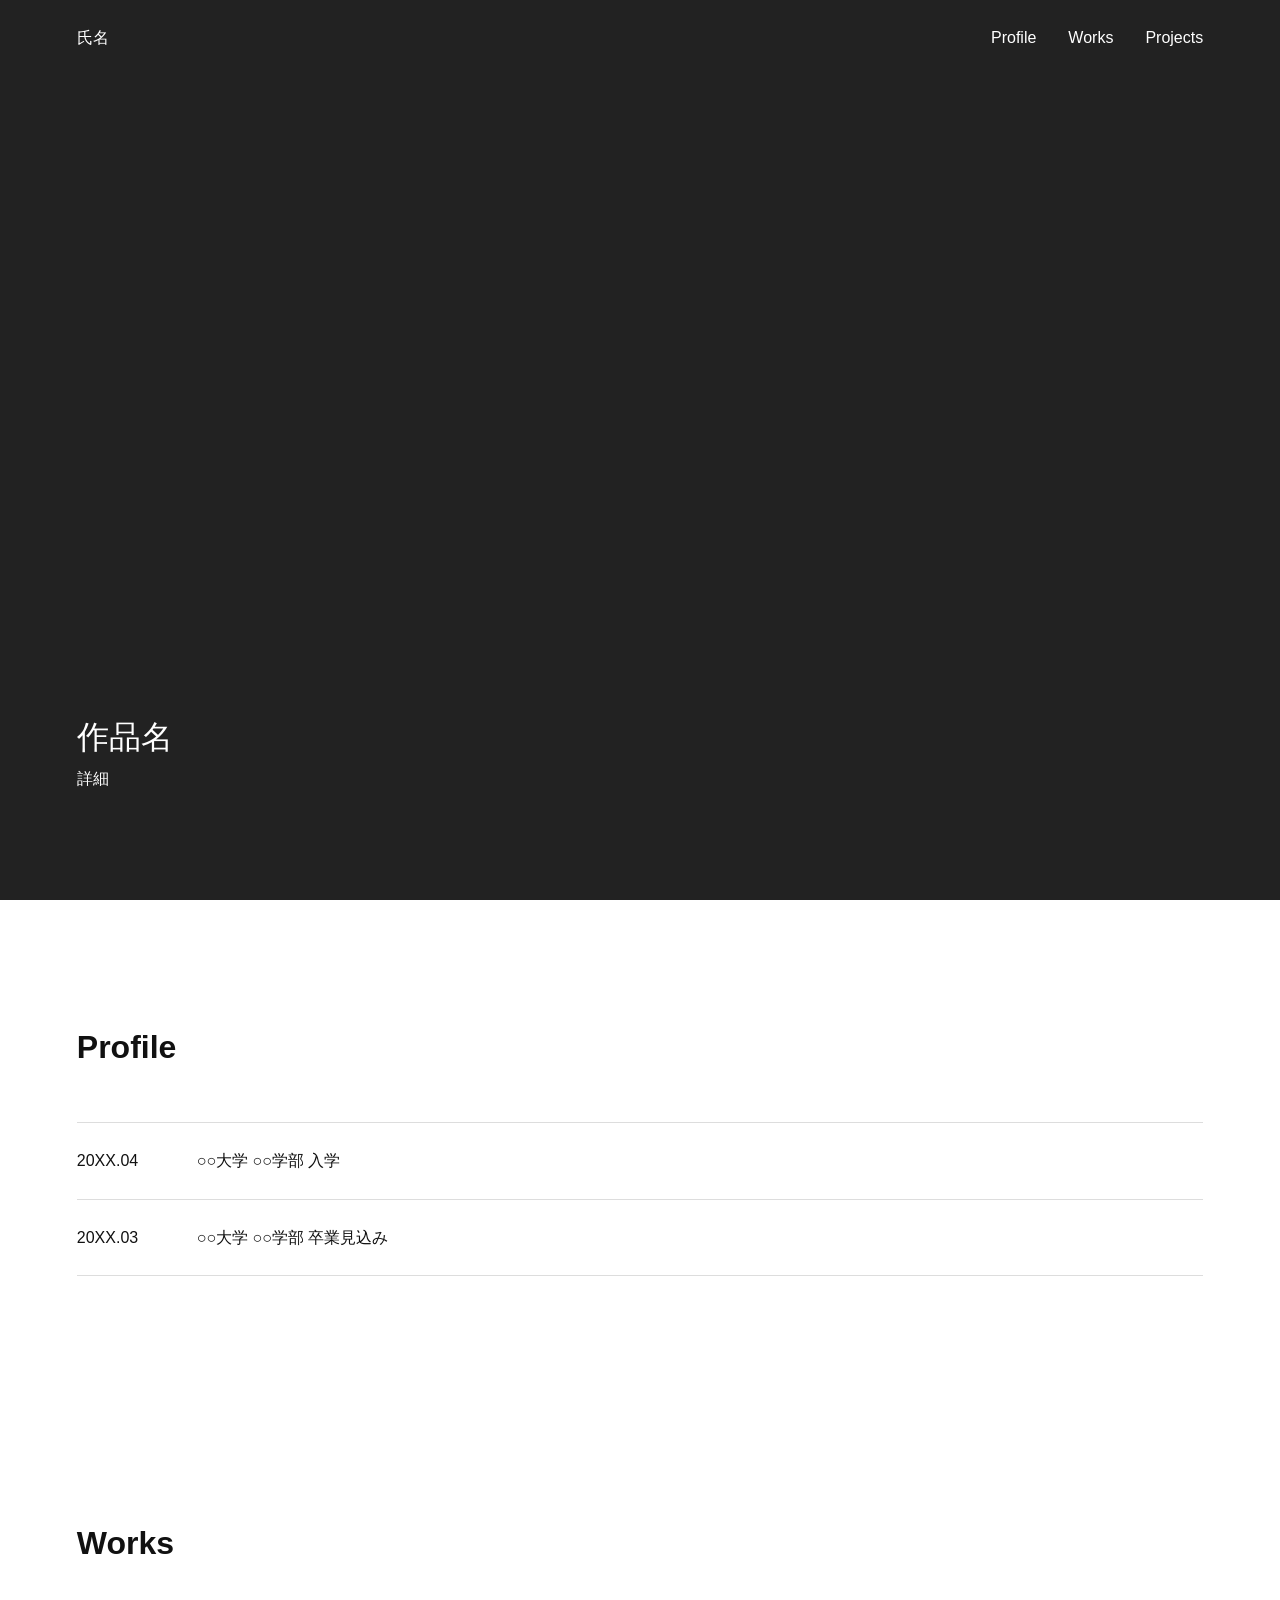
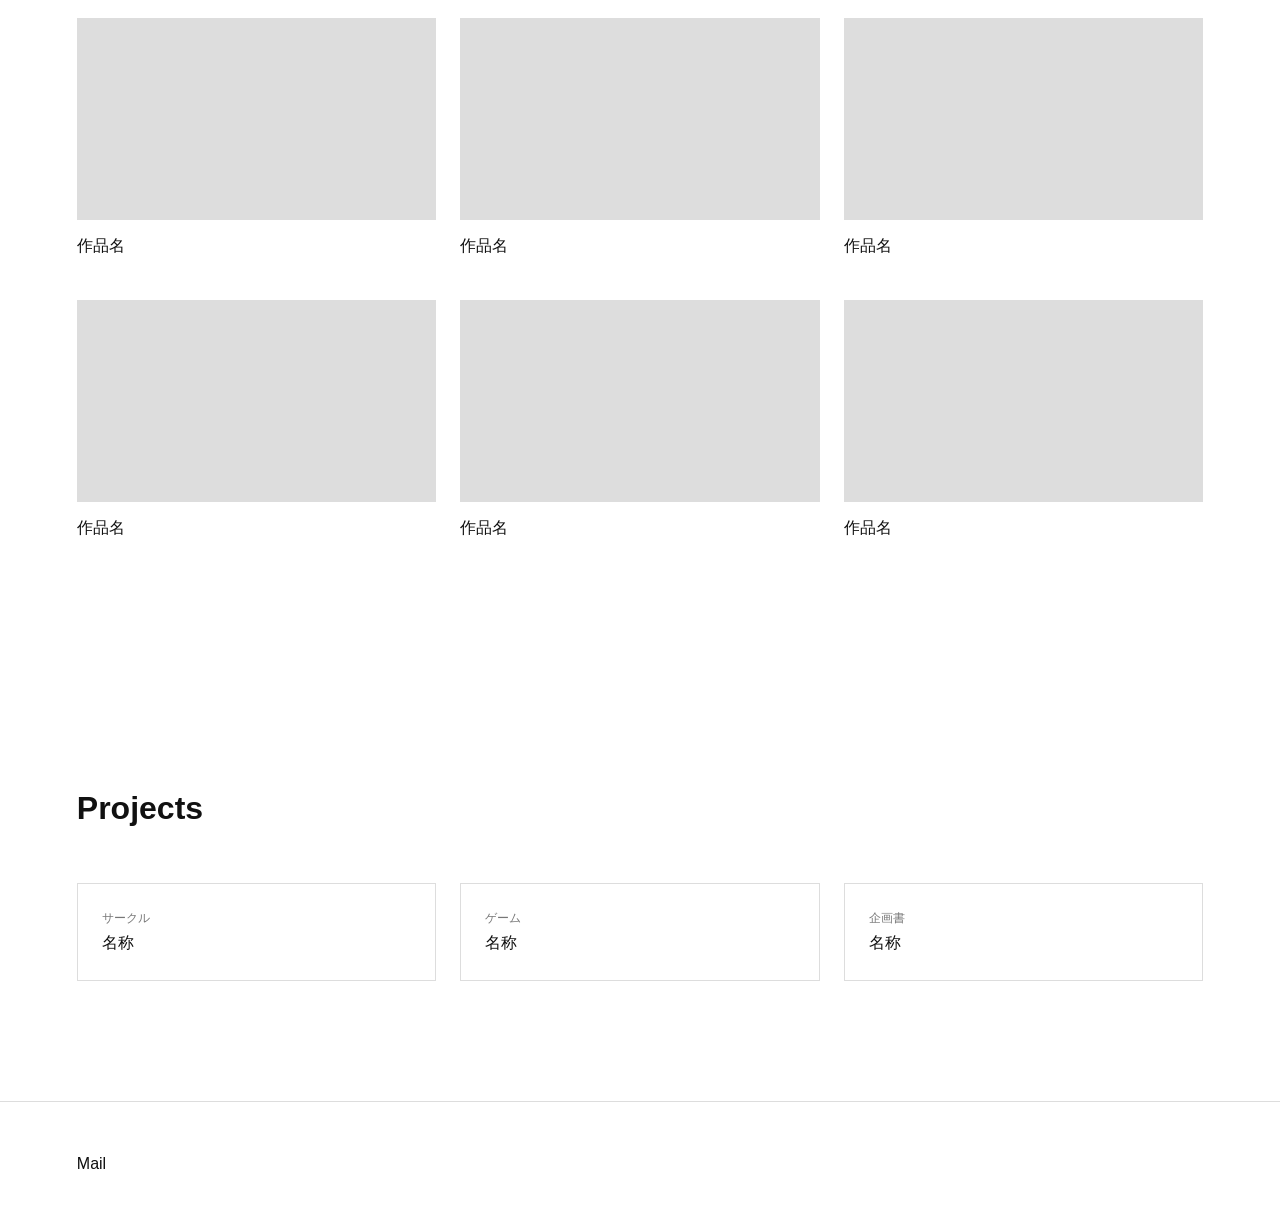
==== index.html @ f995e998 "ポートフォリオのたたき台を追加 Co-Authored-By: Claude Opus 5.5 <noreply@anthropic.com> Claude-Session: https://clau" ====
<!doctype html>
<html lang="ja">
<head>
<meta charset="utf-8">
<meta name="viewport" content="width=device-width, initial-scale=1">
<title>氏名 | Portfolio</title>
<link rel="stylesheet" href="style.css">
</head>
<body>

<header class="site-header">
  <a class="site-name" href="./">氏名</a>
  <nav>
    <a href="#profile">Profile</a>
    <a href="#works">Works</a>
    <a href="#projects">Projects</a>
  </nav>
</header>

<section class="hero">
  <!-- 背景映像: assets/hero.mp4 を置いて src を指定 -->
  <video class="hero-video" autoplay muted loop playsinline></video>
  <div class="hero-caption">
    <p class="hero-title">作品名</p>
    <a href="works/work-01.html">詳細</a>
  </div>
</section>

<main>

  <section id="profile" class="section">
    <h2>Profile</h2>
    <dl class="history">
      <dt>20XX.04</dt><dd>○○大学 ○○学部 入学</dd>
      <dt>20XX.03</dt><dd>○○大学 ○○学部 卒業見込み</dd>
    </dl>
  </section>

  <section id="works" class="section">
    <h2>Works</h2>
    <ul class="works">
      <li><a href="works/work-01.html"><div class="thumb"></div><p>作品名</p></a></li>
      <li><a href="works/work-01.html"><div class="thumb"></div><p>作品名</p></a></li>
      <li><a href="works/work-01.html"><div class="thumb"></div><p>作品名</p></a></li>
      <li><a href="works/work-01.html"><div class="thumb"></div><p>作品名</p></a></li>
      <li><a href="works/work-01.html"><div class="thumb"></div><p>作品名</p></a></li>
      <li><a href="works/work-01.html"><div class="thumb"></div><p>作品名</p></a></li>
    </ul>
  </section>

  <section id="projects" class="section">
    <h2>Projects</h2>
    <ul class="projects">
      <li><a href="#"><p class="project-type">サークル</p><p>名称</p></a></li>
      <li><a href="#"><p class="project-type">ゲーム</p><p>名称</p></a></li>
      <li><a href="#"><p class="project-type">企画書</p><p>名称</p></a></li>
    </ul>
  </section>

</main>

<footer class="site-footer">
  <a href="mailto:">Mail</a>
</footer>

</body>
</html>
---- style.css ----
* {
  box-sizing: border-box;
  margin: 0;
  padding: 0;
}

body {
  font-family: "Helvetica Neue", Arial, "Hiragino Sans", "Noto Sans JP", sans-serif;
  color: #111;
  background: #fff;
  line-height: 1.7;
}

a {
  color: inherit;
  text-decoration: none;
}

ul {
  list-style: none;
}

/* header */
.site-header {
  position: absolute;
  top: 0;
  left: 0;
  right: 0;
  z-index: 10;
  display: flex;
  justify-content: space-between;
  align-items: center;
  padding: 24px 6vw;
  color: #fff;
}

.site-header--static {
  position: static;
  color: #111;
}

.site-header nav {
  display: flex;
  gap: 32px;
}

/* hero */
.hero {
  position: relative;
  height: 100vh;
  background: #222;
  color: #fff;
  overflow: hidden;
}

.hero-video {
  position: absolute;
  inset: 0;
  width: 100%;
  height: 100%;
  object-fit: cover;
}

.hero-caption {
  position: absolute;
  left: 6vw;
  bottom: 12vh;
}

.hero-title {
  font-size: 32px;
}

/* sections */
.section {
  padding: 120px 6vw;
}

.section h2 {
  font-size: 32px;
  margin-bottom: 48px;
}

.history {
  display: grid;
  grid-template-columns: 120px 1fr;
  border-top: 1px solid #ddd;
}

.history dt,
.history dd {
  padding: 24px 0;
  border-bottom: 1px solid #ddd;
}

/* works */
.works {
  display: grid;
  grid-template-columns: repeat(3, 1fr);
  gap: 40px 24px;
}

.thumb {
  aspect-ratio: 16 / 9;
  background: #ddd;
}

.works p {
  margin-top: 12px;
}

/* projects */
.projects {
  display: grid;
  grid-template-columns: repeat(3, 1fr);
  gap: 24px;
}

.projects a {
  display: block;
  padding: 24px;
  border: 1px solid #ddd;
}

.project-type {
  font-size: 12px;
  color: #777;
}

/* footer */
.site-footer {
  padding: 48px 6vw;
  border-top: 1px solid #ddd;
}

/* work detail */
.work {
  max-width: 960px;
  margin: 0 auto;
  padding: 40px 6vw 120px;
}

.work h1 {
  font-size: 32px;
  margin: 40px 0 32px;
}

.work-meta {
  display: grid;
  grid-template-columns: 120px 1fr;
  gap: 12px 0;
  margin-bottom: 40px;
}

.work-meta a {
  text-decoration: underline;
}

@media (max-width: 768px) {
  .site-header nav {
    gap: 16px;
  }
  .works,
  .projects {
    grid-template-columns: 1fr;
  }
  .history {
    grid-template-columns: 90px 1fr;
  }
}
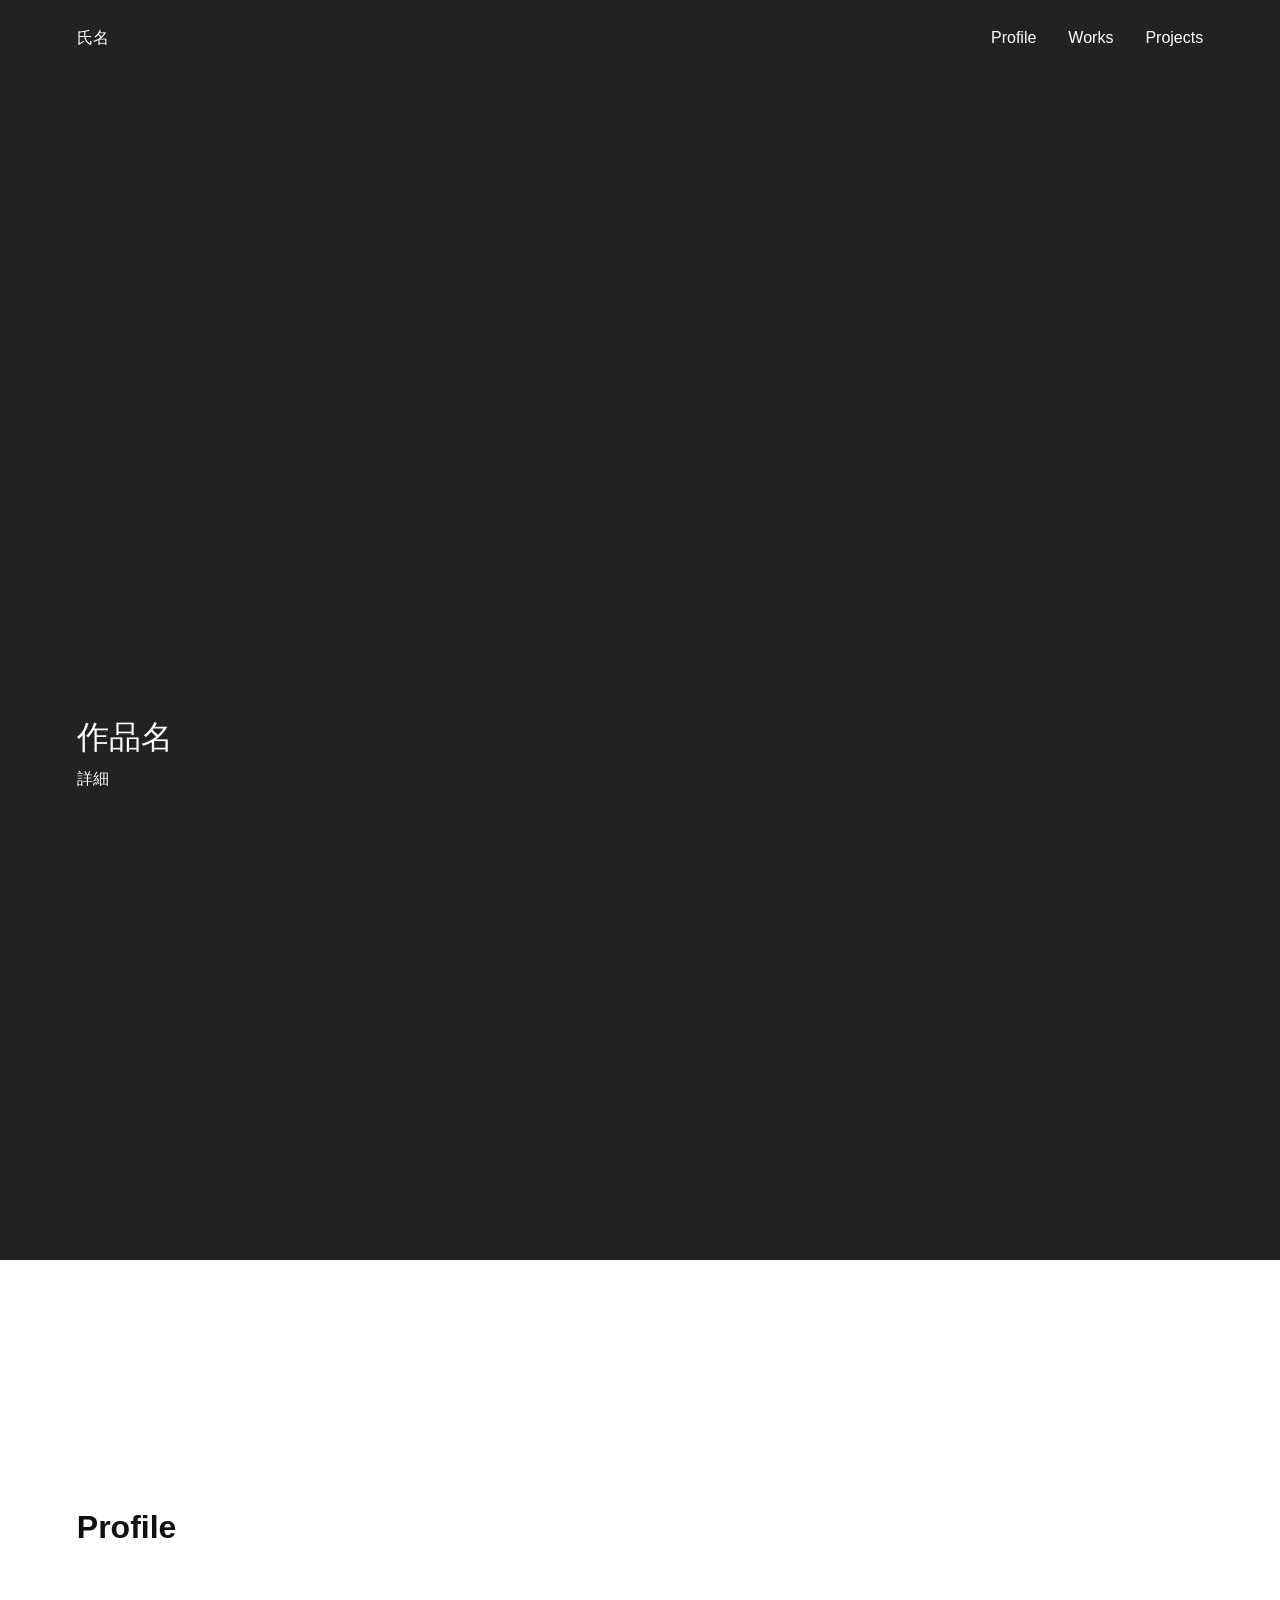
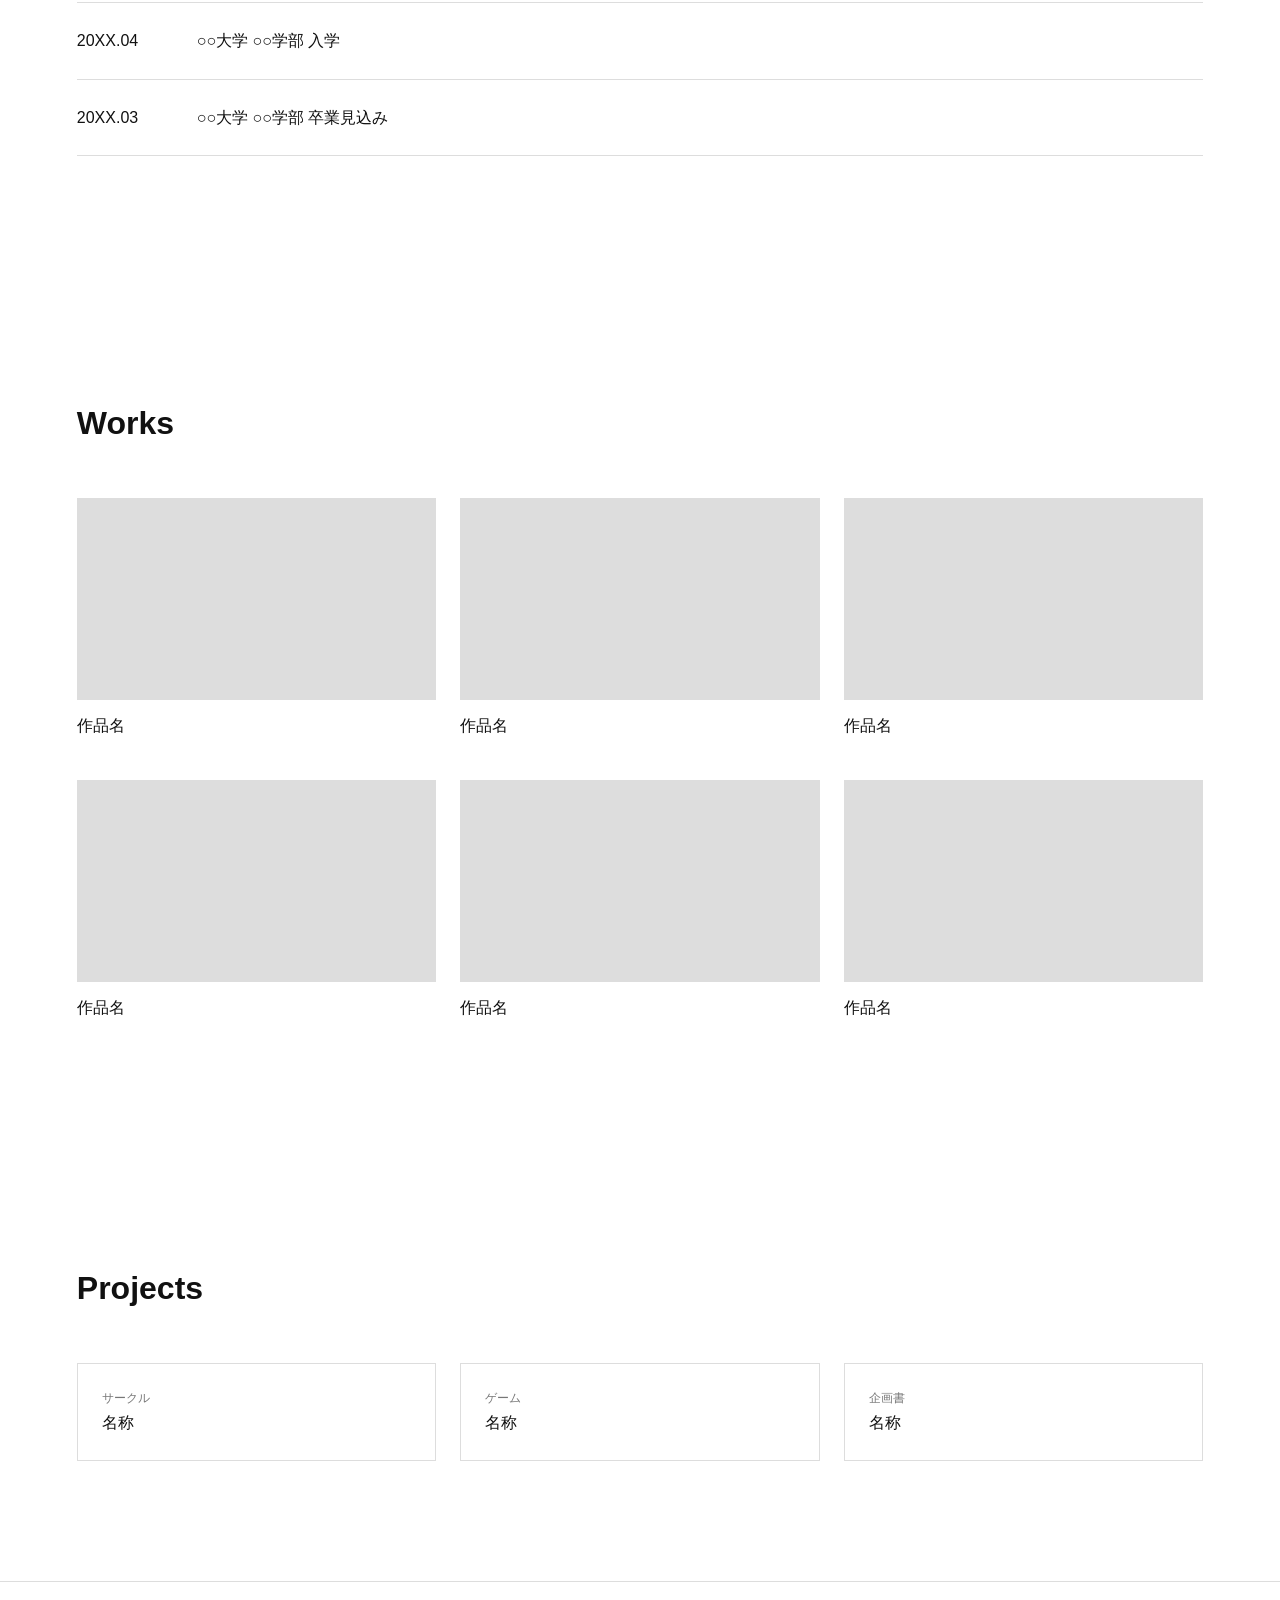
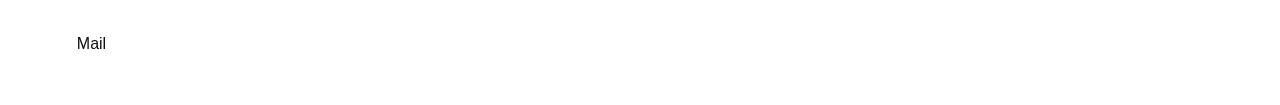
==== commit 48c67d1f: "トップ映像エリアを拡大し、スクロール時も残るように調整 Co-Authored-By: Claude Opus 5.5 <noreply@anthropic.com> Claude-Session: " ====
--- a/index.html
+++ b/index.html
@@ -19,10 +19,12 @@
 
 <section class="hero">
   <!-- 背景映像: assets/hero.mp4 を置いて src を指定 -->
-  <video class="hero-video" autoplay muted loop playsinline></video>
-  <div class="hero-caption">
-    <p class="hero-title">作品名</p>
-    <a href="works/work-01.html">詳細</a>
+  <div class="hero-sticky">
+    <video class="hero-video" autoplay muted loop playsinline></video>
+    <div class="hero-caption">
+      <p class="hero-title">作品名</p>
+      <a href="works/work-01.html">詳細</a>
+    </div>
   </div>
 </section>
 
--- a/style.css
+++ b/style.css
@@ -47,10 +47,20 @@
 /* hero */
 .hero {
   position: relative;
-  height: 100vh;
+  height: 140vh;
   background: #222;
   color: #fff;
+}
+
+.hero-sticky {
+  position: sticky;
+  top: 0;
+  height: 100vh;
   overflow: hidden;
+}
+
+#profile {
+  padding-top: 240px;
 }
 
 .hero-video {
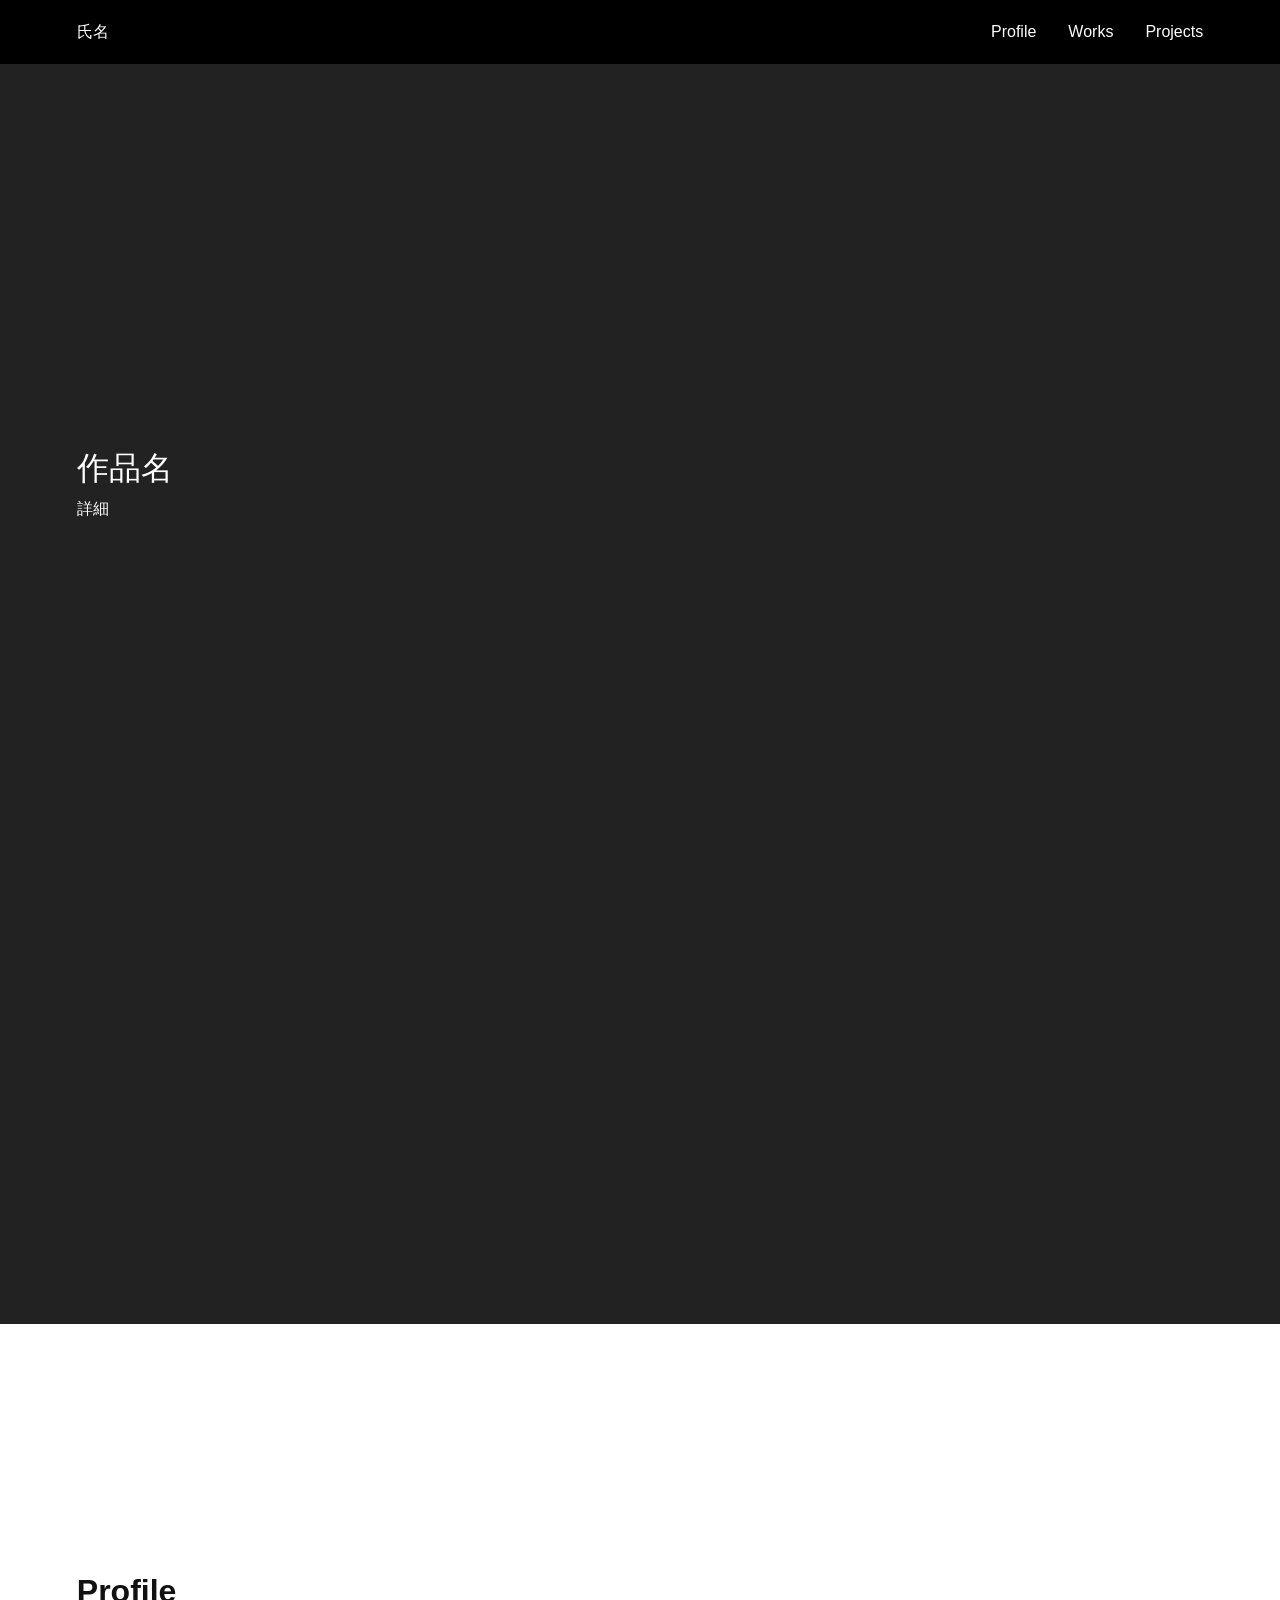
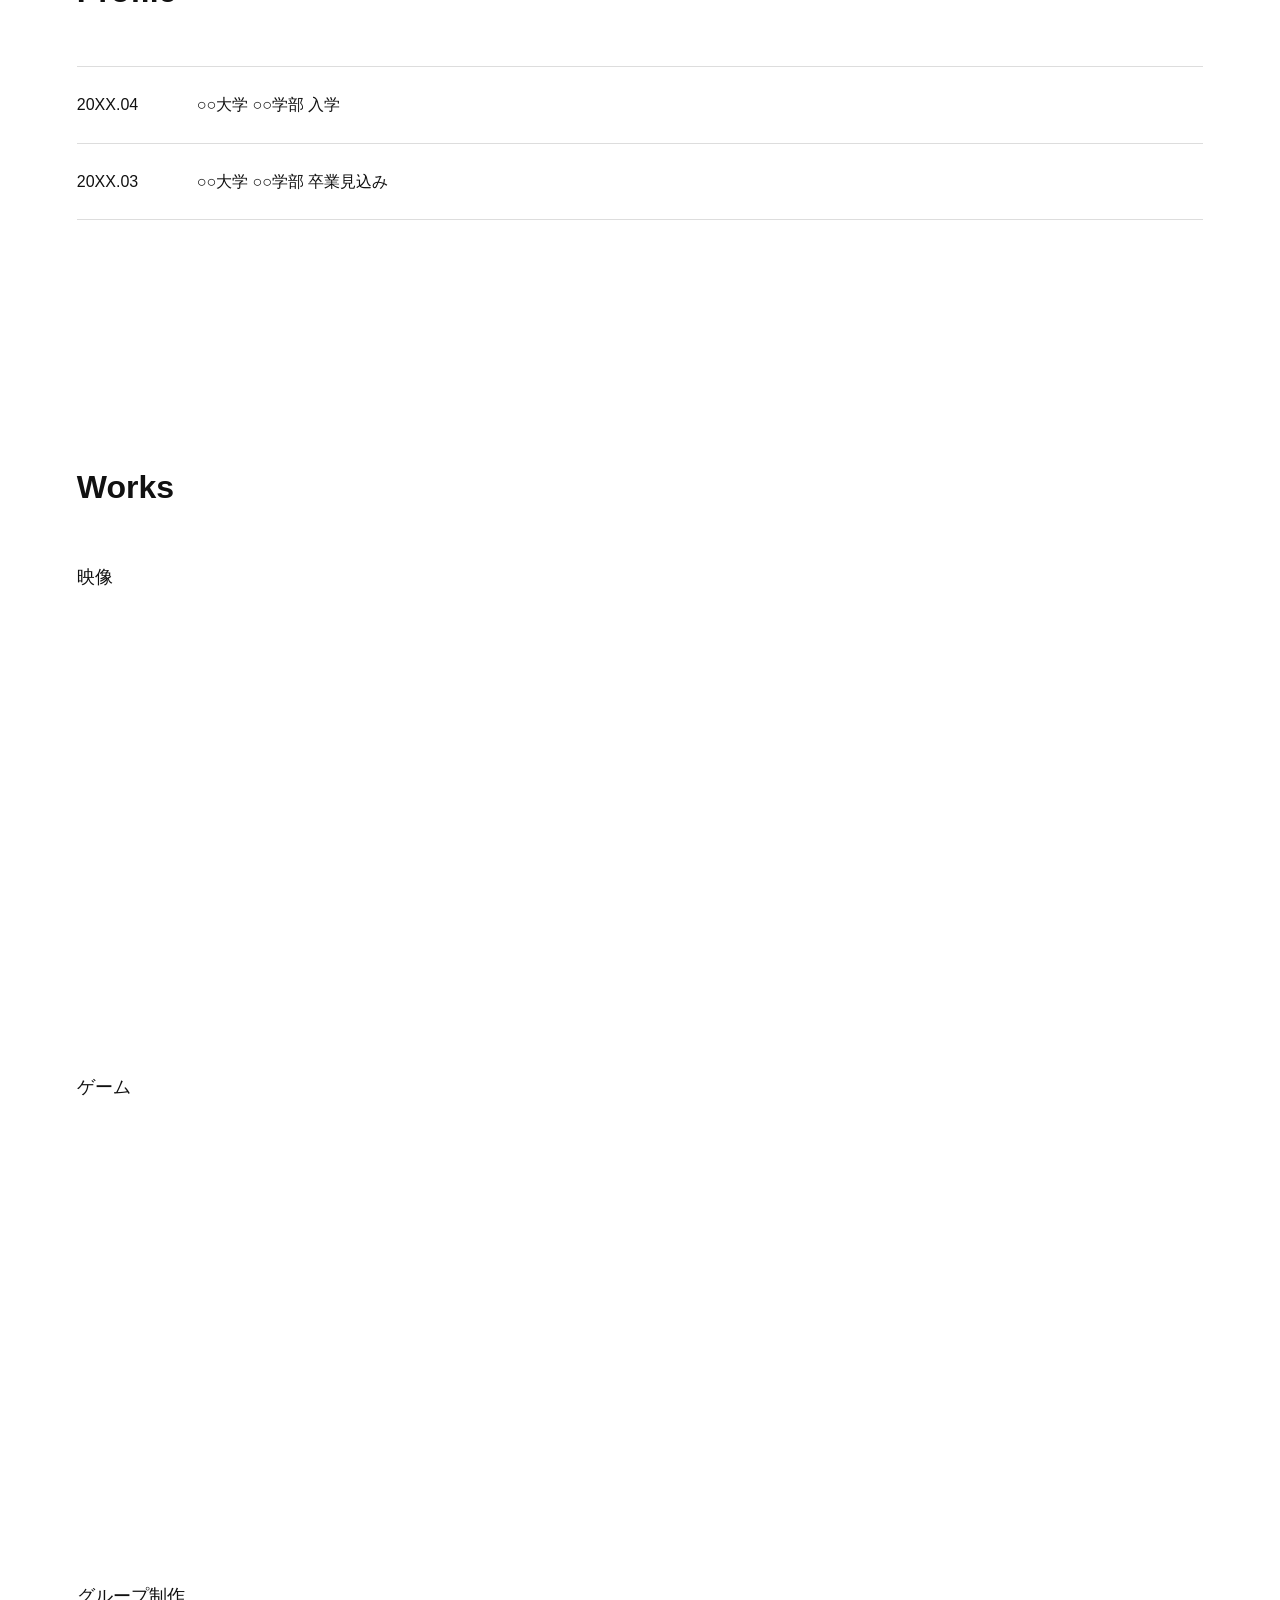
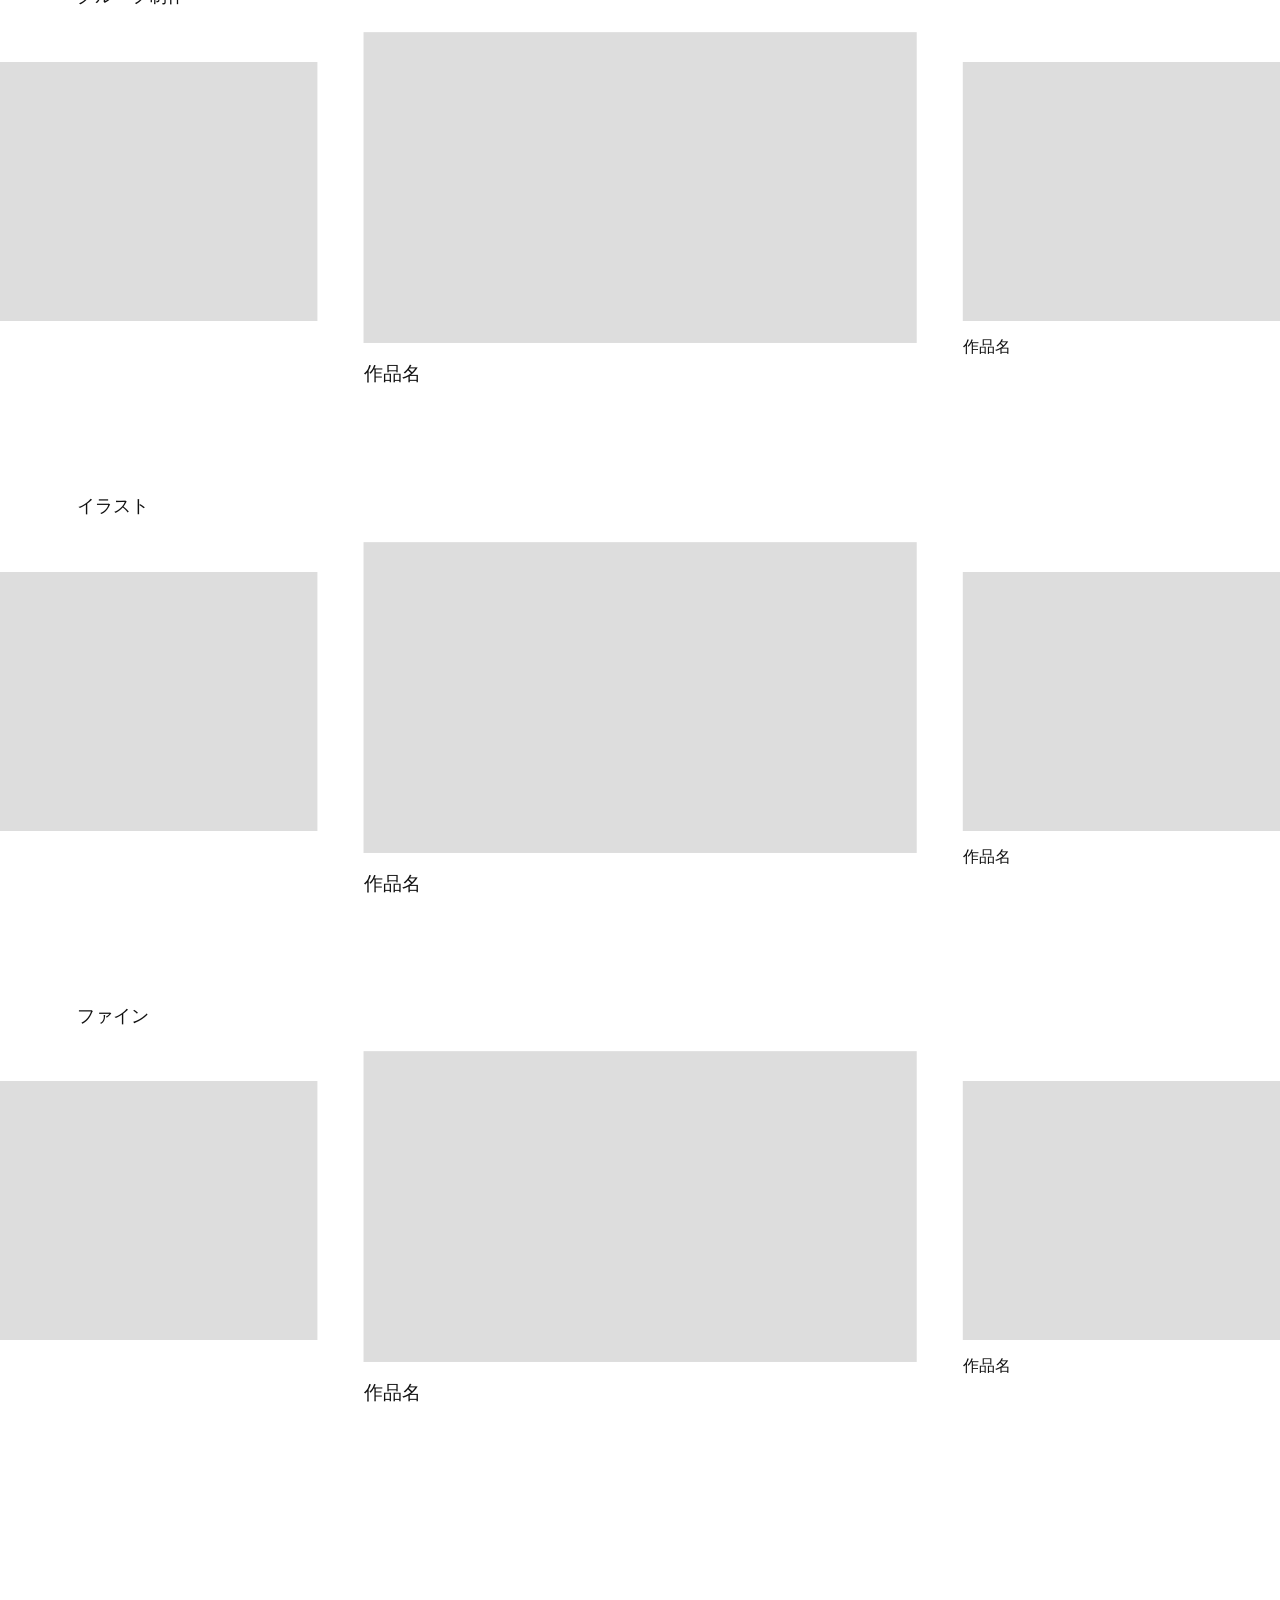
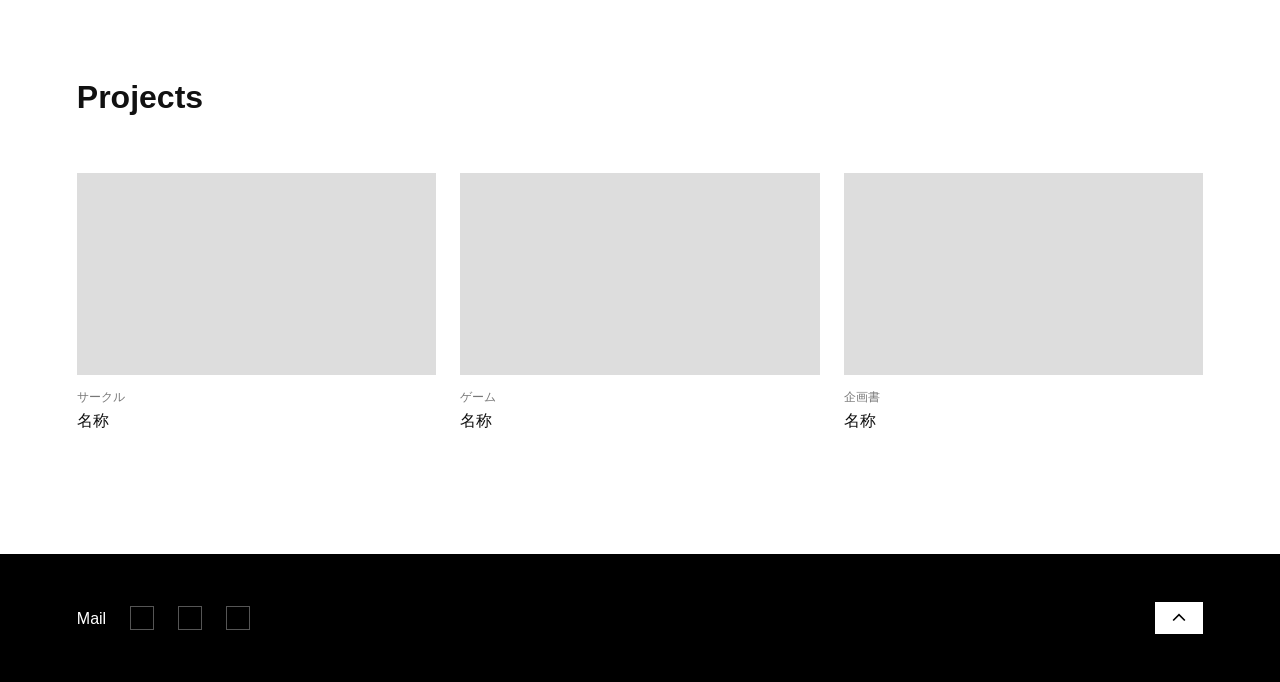
==== commit e13c95be: "フェードイン、ヘッダー/フッター、Works回転UIなどを追加 Co-Authored-By: Claude Opus 5.5 <noreply@anthropic.com> Claude-Sessi" ====
--- a/index.html
+++ b/index.html
@@ -4,9 +4,11 @@
 <meta charset="utf-8">
 <meta name="viewport" content="width=device-width, initial-scale=1">
 <title>氏名 | Portfolio</title>
-<link rel="stylesheet" href="style.css">
+<link rel="stylesheet" href="style.css?v=3">
 </head>
-<body>
+<body id="top">
+
+<div class="curtain"></div>
 
 <header class="site-header">
   <a class="site-name" href="./">氏名</a>
@@ -18,8 +20,8 @@
 </header>
 
 <section class="hero">
-  <!-- 背景映像: assets/hero.mp4 を置いて src を指定 -->
   <div class="hero-sticky">
+    <!-- 背景映像: assets/hero.mp4 を置いて src を指定 -->
     <video class="hero-video" autoplay muted loop playsinline></video>
     <div class="hero-caption">
       <p class="hero-title">作品名</p>
@@ -38,32 +40,93 @@
     </dl>
   </section>
 
-  <section id="works" class="section">
+  <section id="works" class="section section--works">
     <h2>Works</h2>
-    <ul class="works">
-      <li><a href="works/work-01.html"><div class="thumb"></div><p>作品名</p></a></li>
-      <li><a href="works/work-01.html"><div class="thumb"></div><p>作品名</p></a></li>
-      <li><a href="works/work-01.html"><div class="thumb"></div><p>作品名</p></a></li>
-      <li><a href="works/work-01.html"><div class="thumb"></div><p>作品名</p></a></li>
-      <li><a href="works/work-01.html"><div class="thumb"></div><p>作品名</p></a></li>
-      <li><a href="works/work-01.html"><div class="thumb"></div><p>作品名</p></a></li>
-    </ul>
+    <div class="category">
+      <h3>映像</h3>
+      <div class="carousel">
+        <ul class="carousel-track">
+        <li><a href="works/work-01.html"><div class="thumb"></div><p>作品名</p></a></li>
+        <li><a href="works/work-01.html"><div class="thumb"></div><p>作品名</p></a></li>
+        <li><a href="works/work-01.html"><div class="thumb"></div><p>作品名</p></a></li>
+        <li><a href="works/work-01.html"><div class="thumb"></div><p>作品名</p></a></li>
+        <li><a href="works/work-01.html"><div class="thumb"></div><p>作品名</p></a></li>
+        </ul>
+      </div>
+    </div>
+    <div class="category">
+      <h3>ゲーム</h3>
+      <div class="carousel">
+        <ul class="carousel-track">
+        <li><a href="works/work-01.html"><div class="thumb"></div><p>作品名</p></a></li>
+        <li><a href="works/work-01.html"><div class="thumb"></div><p>作品名</p></a></li>
+        <li><a href="works/work-01.html"><div class="thumb"></div><p>作品名</p></a></li>
+        <li><a href="works/work-01.html"><div class="thumb"></div><p>作品名</p></a></li>
+        <li><a href="works/work-01.html"><div class="thumb"></div><p>作品名</p></a></li>
+        </ul>
+      </div>
+    </div>
+    <div class="category">
+      <h3>グループ制作</h3>
+      <div class="carousel">
+        <ul class="carousel-track">
+        <li><a href="works/work-01.html"><div class="thumb"></div><p>作品名</p></a></li>
+        <li><a href="works/work-01.html"><div class="thumb"></div><p>作品名</p></a></li>
+        <li><a href="works/work-01.html"><div class="thumb"></div><p>作品名</p></a></li>
+        <li><a href="works/work-01.html"><div class="thumb"></div><p>作品名</p></a></li>
+        <li><a href="works/work-01.html"><div class="thumb"></div><p>作品名</p></a></li>
+        </ul>
+      </div>
+    </div>
+    <div class="category">
+      <h3>イラスト</h3>
+      <div class="carousel">
+        <ul class="carousel-track">
+        <li><a href="works/work-01.html"><div class="thumb"></div><p>作品名</p></a></li>
+        <li><a href="works/work-01.html"><div class="thumb"></div><p>作品名</p></a></li>
+        <li><a href="works/work-01.html"><div class="thumb"></div><p>作品名</p></a></li>
+        <li><a href="works/work-01.html"><div class="thumb"></div><p>作品名</p></a></li>
+        <li><a href="works/work-01.html"><div class="thumb"></div><p>作品名</p></a></li>
+        </ul>
+      </div>
+    </div>
+    <div class="category">
+      <h3>ファイン</h3>
+      <div class="carousel">
+        <ul class="carousel-track">
+        <li><a href="works/work-01.html"><div class="thumb"></div><p>作品名</p></a></li>
+        <li><a href="works/work-01.html"><div class="thumb"></div><p>作品名</p></a></li>
+        <li><a href="works/work-01.html"><div class="thumb"></div><p>作品名</p></a></li>
+        <li><a href="works/work-01.html"><div class="thumb"></div><p>作品名</p></a></li>
+        <li><a href="works/work-01.html"><div class="thumb"></div><p>作品名</p></a></li>
+        </ul>
+      </div>
+    </div>
   </section>
 
   <section id="projects" class="section">
     <h2>Projects</h2>
     <ul class="projects">
-      <li><a href="#"><p class="project-type">サークル</p><p>名称</p></a></li>
-      <li><a href="#"><p class="project-type">ゲーム</p><p>名称</p></a></li>
-      <li><a href="#"><p class="project-type">企画書</p><p>名称</p></a></li>
+      <li><a href="#"><div class="thumb"></div><p class="project-type">サークル</p><p>名称</p></a></li>
+      <li><a href="#"><div class="thumb"></div><p class="project-type">ゲーム</p><p>名称</p></a></li>
+      <li><a href="#"><div class="thumb"></div><p class="project-type">企画書</p><p>名称</p></a></li>
     </ul>
   </section>
 
 </main>
 
 <footer class="site-footer">
-  <a href="mailto:">Mail</a>
+  <div class="footer-links">
+    <a href="mailto:">Mail</a>
+    <a class="icon" href="#" aria-label="X"></a>
+    <a class="icon" href="#" aria-label="Instagram"></a>
+    <a class="icon" href="#" aria-label="GitHub"></a>
+  </div>
+  <a class="to-top" href="#top" aria-label="Top">
+    <svg viewBox="0 0 24 24" width="20" height="20"><path d="M5 15l7-7 7 7" fill="none" stroke="currentColor" stroke-width="2"/></svg>
+  </a>
 </footer>
 
+<script src="script.js?v=1"></script>
 </body>
 </html>
--- a/style.css
+++ b/style.css
@@ -2,6 +2,11 @@
   box-sizing: border-box;
   margin: 0;
   padding: 0;
+}
+
+html {
+  scroll-behavior: smooth;
+  scroll-padding-top: 64px;
 }
 
 body {
@@ -20,23 +25,32 @@
   list-style: none;
 }
 
+/* 読み込み時のフェードイン（後で読み込み中UIを入れる場所） */
+.curtain {
+  position: fixed;
+  inset: 0;
+  z-index: 1000;
+  background: #000;
+  transition: opacity 1.2s ease;
+}
+
+body.loaded .curtain {
+  opacity: 0;
+  pointer-events: none;
+}
+
 /* header */
 .site-header {
-  position: absolute;
+  position: sticky;
   top: 0;
-  left: 0;
-  right: 0;
-  z-index: 10;
+  z-index: 100;
+  height: 64px;
   display: flex;
   justify-content: space-between;
   align-items: center;
-  padding: 24px 6vw;
+  padding: 0 6vw;
+  background: #000;
   color: #fff;
-}
-
-.site-header--static {
-  position: static;
-  color: #111;
 }
 
 .site-header nav {
@@ -54,13 +68,9 @@
 
 .hero-sticky {
   position: sticky;
-  top: 0;
-  height: 100vh;
+  top: 64px;
+  height: calc(100vh - 64px);
   overflow: hidden;
-}
-
-#profile {
-  padding-top: 240px;
 }
 
 .hero-video {
@@ -74,7 +84,8 @@
 .hero-caption {
   position: absolute;
   left: 6vw;
-  bottom: 12vh;
+  top: 50%;
+  transform: translateY(-50%);
 }
 
 .hero-title {
@@ -84,6 +95,10 @@
 /* sections */
 .section {
   padding: 120px 6vw;
+}
+
+#profile {
+  padding-top: 240px;
 }
 
 .section h2 {
@@ -103,19 +118,47 @@
   border-bottom: 1px solid #ddd;
 }
 
-/* works */
-.works {
-  display: grid;
-  grid-template-columns: repeat(3, 1fr);
-  gap: 40px 24px;
-}
-
 .thumb {
   aspect-ratio: 16 / 9;
   background: #ddd;
 }
 
-.works p {
+/* works */
+.section--works {
+  overflow: hidden;
+}
+
+.category + .category {
+  margin-top: 80px;
+}
+
+.category h3 {
+  font-size: 18px;
+  font-weight: normal;
+  margin-bottom: 24px;
+}
+
+.carousel {
+  --w: 36vw;     /* 1枚の幅 */
+  --scale: 1.2;  /* 中央の拡大率 */
+  --gap: 1.2;    /* 隣との間隔（幅に対する倍率） */
+  position: relative;
+  margin: 0 -6vw;
+  height: calc(var(--w) * 0.5625 * var(--scale) + 64px);
+  touch-action: pan-y;
+  user-select: none;
+  -webkit-user-select: none;
+  cursor: grab;
+}
+
+.carousel-track li {
+  position: absolute;
+  left: 50%;
+  top: calc(var(--w) * 0.5625 * (var(--scale) - 1) / 2);
+  width: var(--w);
+}
+
+.carousel-track p {
   margin-top: 12px;
 }
 
@@ -126,10 +169,8 @@
   gap: 24px;
 }
 
-.projects a {
-  display: block;
-  padding: 24px;
-  border: 1px solid #ddd;
+.projects .thumb {
+  margin-bottom: 12px;
 }
 
 .project-type {
@@ -139,8 +180,35 @@
 
 /* footer */
 .site-footer {
+  display: flex;
+  justify-content: space-between;
+  align-items: center;
   padding: 48px 6vw;
-  border-top: 1px solid #ddd;
+  background: #000;
+  color: #fff;
+}
+
+.footer-links {
+  display: flex;
+  align-items: center;
+  gap: 24px;
+}
+
+.footer-links .icon {
+  display: block;
+  width: 24px;
+  height: 24px;
+  border: 1px solid #555;
+}
+
+.to-top {
+  display: flex;
+  justify-content: center;
+  align-items: center;
+  width: 48px;
+  height: 32px;
+  background: #fff;
+  color: #000;
 }
 
 /* work detail */
@@ -169,12 +237,40 @@
 @media (max-width: 768px) {
   .site-header nav {
     gap: 16px;
-  }
-  .works,
+    font-size: 14px;
+  }
+  .hero-title {
+    font-size: 20px;
+  }
+  .section {
+    padding: 80px 6vw;
+  }
+  #profile {
+    padding-top: 160px;
+  }
+  .section h2 {
+    font-size: 20px;
+    margin-bottom: 32px;
+  }
+  .category + .category {
+    margin-top: 56px;
+  }
+  .category h3 {
+    font-size: 15px;
+    margin-bottom: 16px;
+  }
+  .carousel {
+    --w: 62vw;
+    --scale: 1.1;
+    --gap: 1.18;
+  }
   .projects {
     grid-template-columns: 1fr;
   }
   .history {
     grid-template-columns: 90px 1fr;
   }
-}
+  .work h1 {
+    font-size: 20px;
+  }
+}
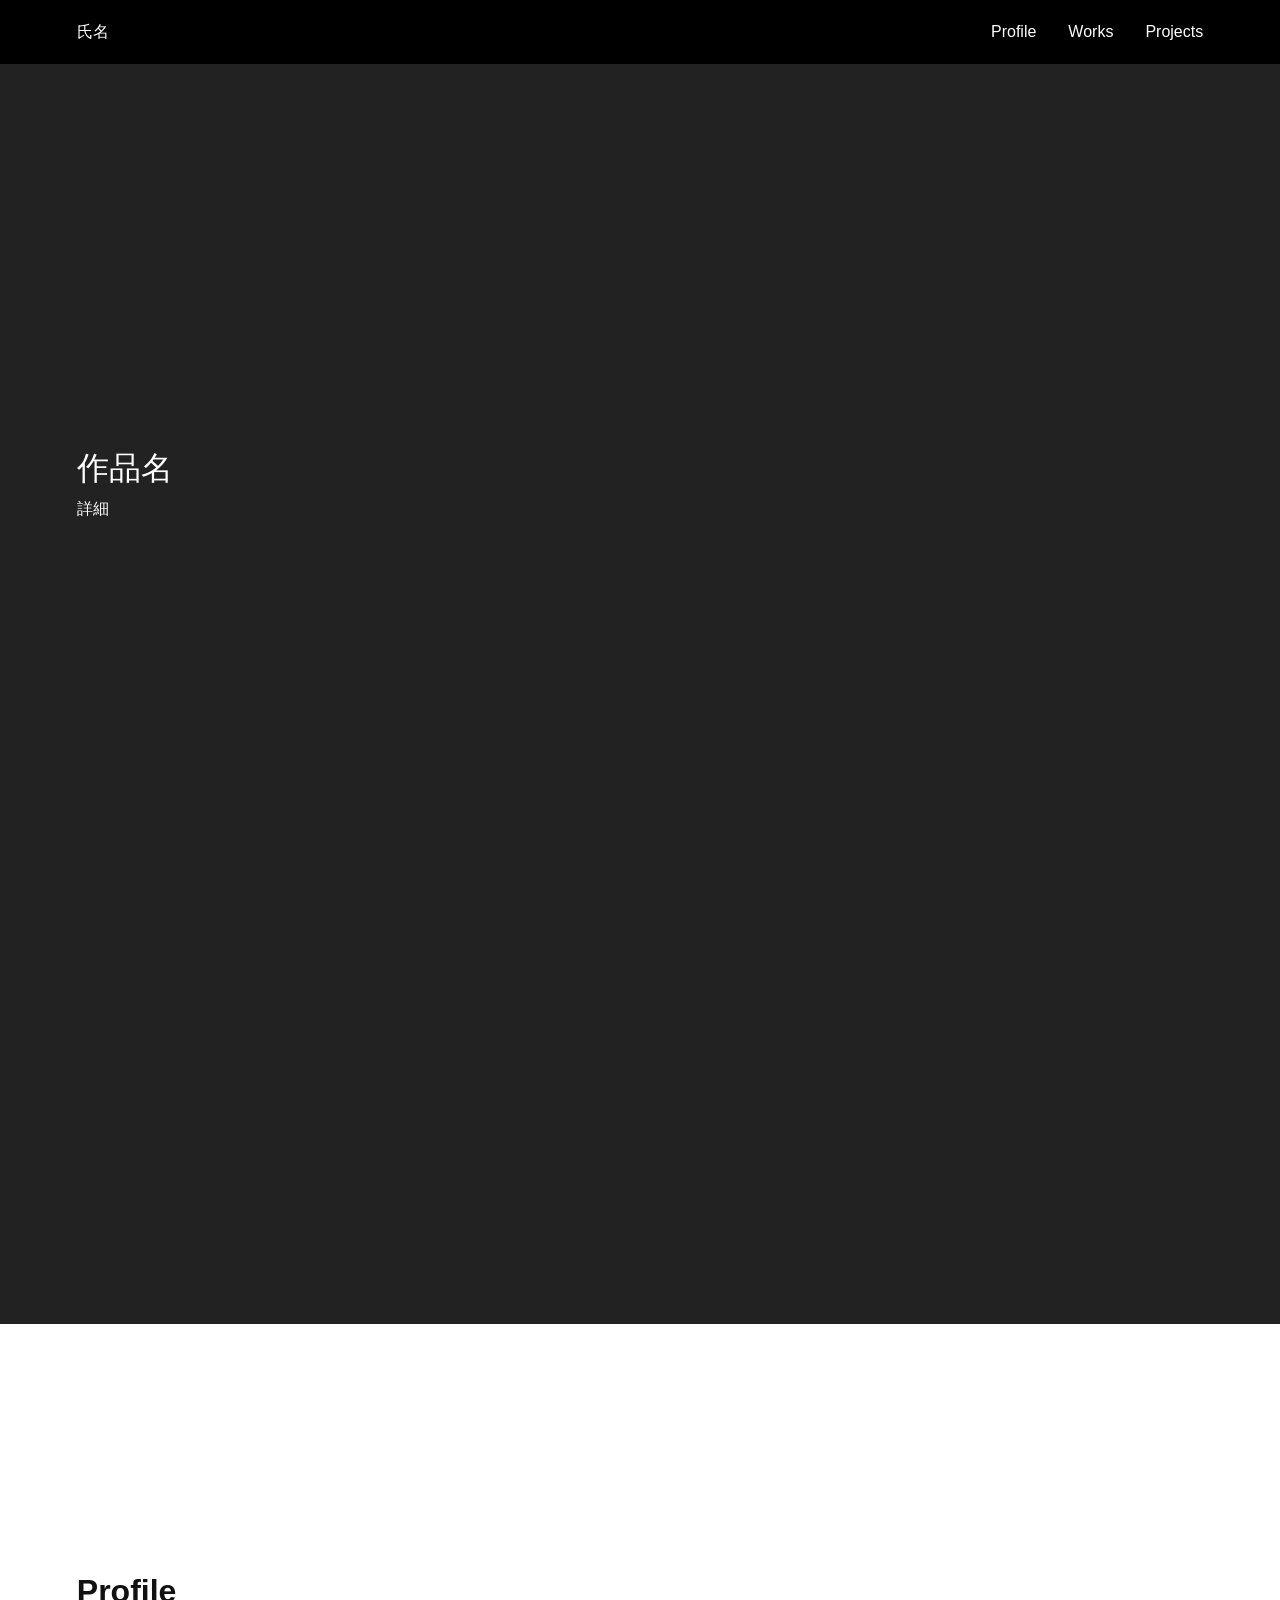
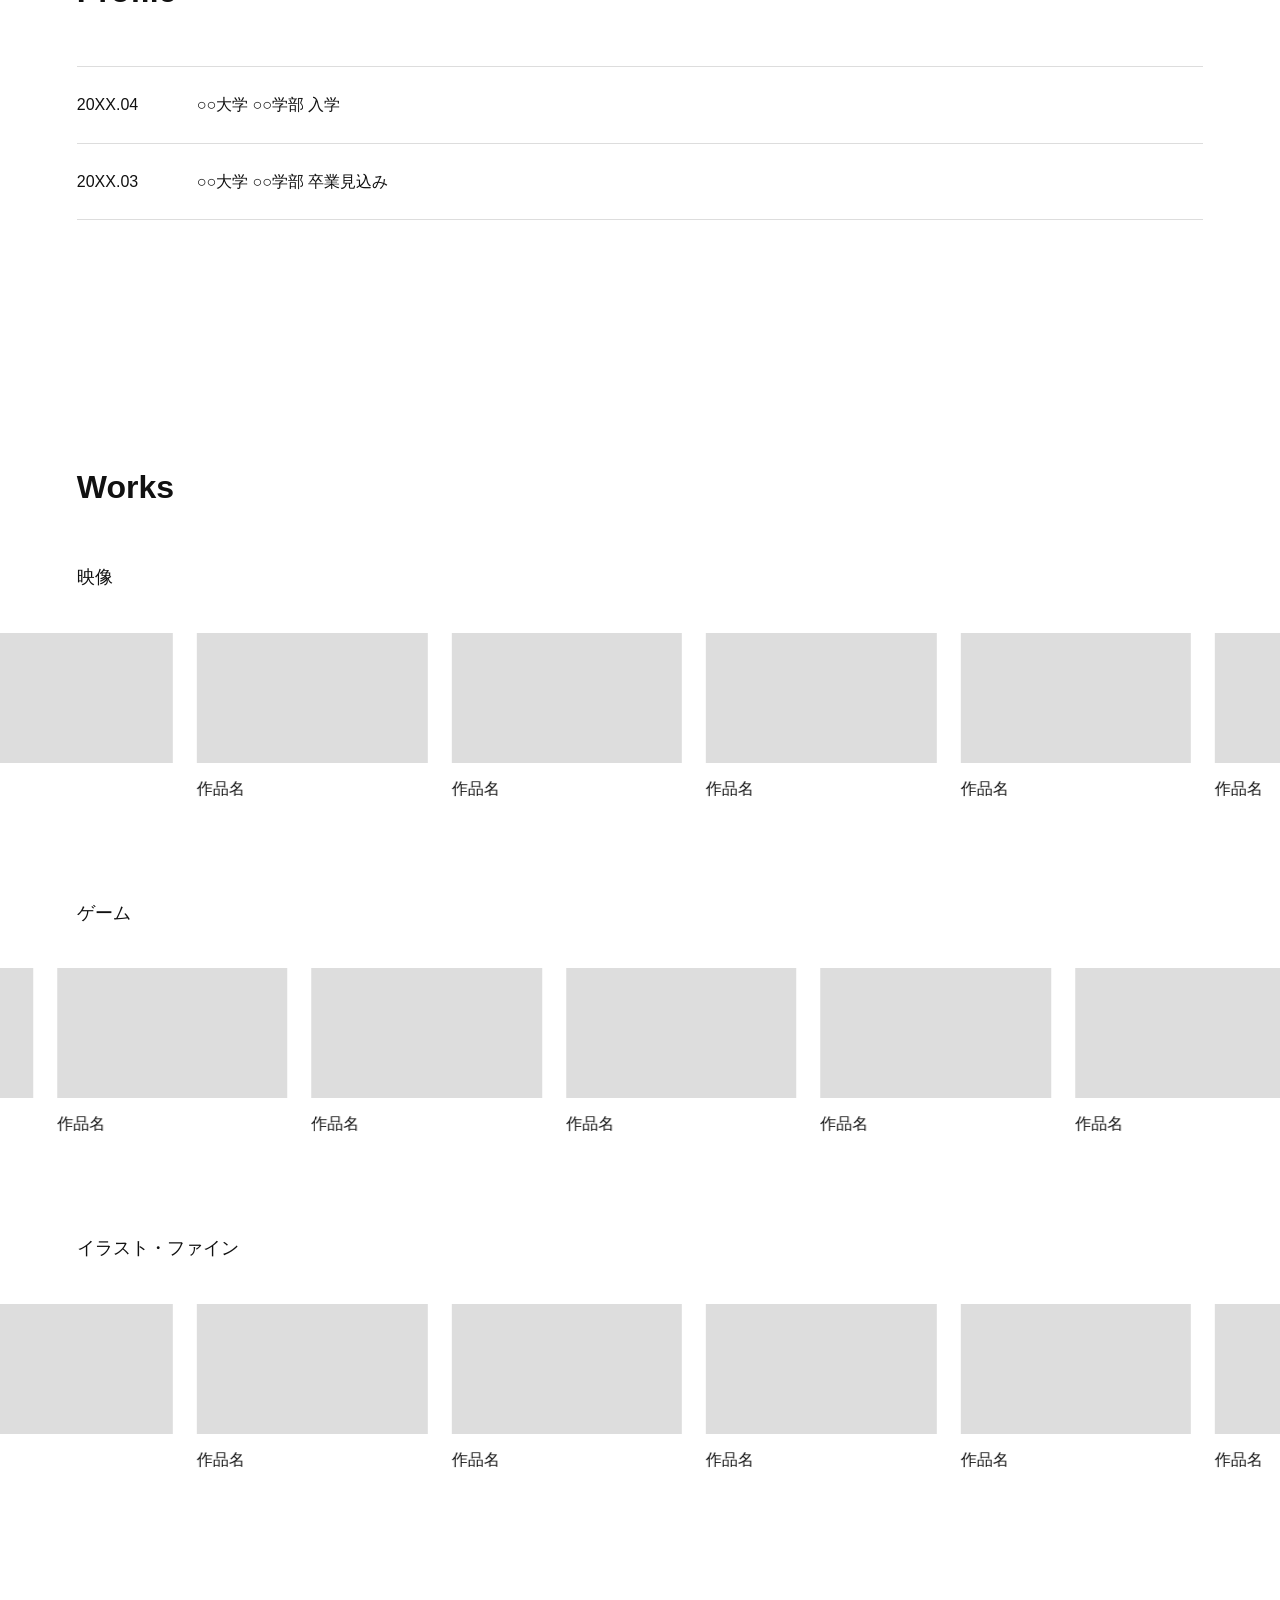
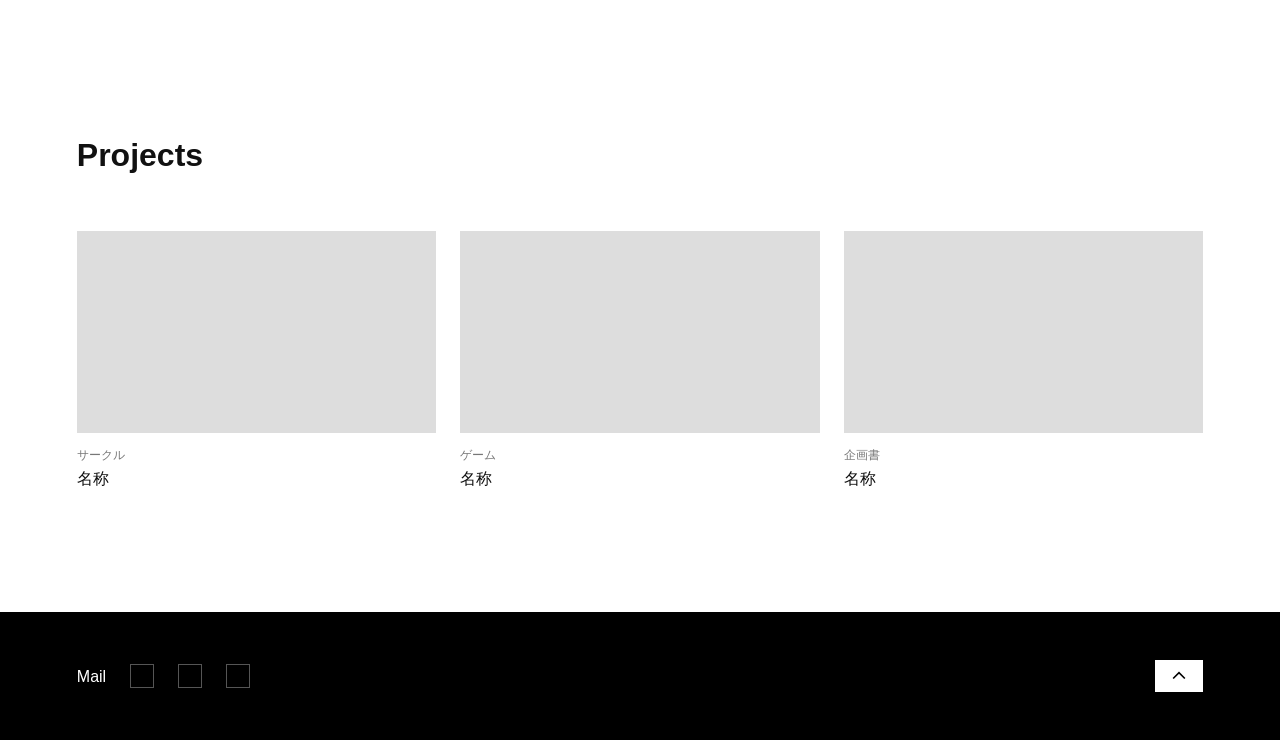
==== commit ff61556b: "Worksを常時スクロールする3行のカルーセルに変更 Co-Authored-By: Claude Opus 5.5 <noreply@anthropic.com> Claude-Session: h" ====
--- a/index.html
+++ b/index.html
@@ -4,7 +4,7 @@
 <meta charset="utf-8">
 <meta name="viewport" content="width=device-width, initial-scale=1">
 <title>氏名 | Portfolio</title>
-<link rel="stylesheet" href="style.css?v=3">
+<link rel="stylesheet" href="style.css?v=4">
 </head>
 <body id="top">
 
@@ -46,11 +46,11 @@
       <h3>映像</h3>
       <div class="carousel">
         <ul class="carousel-track">
-        <li><a href="works/work-01.html"><div class="thumb"></div><p>作品名</p></a></li>
-        <li><a href="works/work-01.html"><div class="thumb"></div><p>作品名</p></a></li>
-        <li><a href="works/work-01.html"><div class="thumb"></div><p>作品名</p></a></li>
-        <li><a href="works/work-01.html"><div class="thumb"></div><p>作品名</p></a></li>
-        <li><a href="works/work-01.html"><div class="thumb"></div><p>作品名</p></a></li>
+          <li><a href="works/work-01.html"><div class="thumb"></div><p>作品名</p></a></li>
+          <li><a href="works/work-01.html"><div class="thumb"></div><p>作品名</p></a></li>
+          <li><a href="works/work-01.html"><div class="thumb"></div><p>作品名</p></a></li>
+          <li><a href="works/work-01.html"><div class="thumb"></div><p>作品名</p></a></li>
+          <li><a href="works/work-01.html"><div class="thumb"></div><p>作品名</p></a></li>
         </ul>
       </div>
     </div>
@@ -58,47 +58,23 @@
       <h3>ゲーム</h3>
       <div class="carousel">
         <ul class="carousel-track">
-        <li><a href="works/work-01.html"><div class="thumb"></div><p>作品名</p></a></li>
-        <li><a href="works/work-01.html"><div class="thumb"></div><p>作品名</p></a></li>
-        <li><a href="works/work-01.html"><div class="thumb"></div><p>作品名</p></a></li>
-        <li><a href="works/work-01.html"><div class="thumb"></div><p>作品名</p></a></li>
-        <li><a href="works/work-01.html"><div class="thumb"></div><p>作品名</p></a></li>
+          <li><a href="works/work-01.html"><div class="thumb"></div><p>作品名</p></a></li>
+          <li><a href="works/work-01.html"><div class="thumb"></div><p>作品名</p></a></li>
+          <li><a href="works/work-01.html"><div class="thumb"></div><p>作品名</p></a></li>
+          <li><a href="works/work-01.html"><div class="thumb"></div><p>作品名</p></a></li>
+          <li><a href="works/work-01.html"><div class="thumb"></div><p>作品名</p></a></li>
         </ul>
       </div>
     </div>
     <div class="category">
-      <h3>グループ制作</h3>
+      <h3>イラスト・ファイン</h3>
       <div class="carousel">
         <ul class="carousel-track">
-        <li><a href="works/work-01.html"><div class="thumb"></div><p>作品名</p></a></li>
-        <li><a href="works/work-01.html"><div class="thumb"></div><p>作品名</p></a></li>
-        <li><a href="works/work-01.html"><div class="thumb"></div><p>作品名</p></a></li>
-        <li><a href="works/work-01.html"><div class="thumb"></div><p>作品名</p></a></li>
-        <li><a href="works/work-01.html"><div class="thumb"></div><p>作品名</p></a></li>
-        </ul>
-      </div>
-    </div>
-    <div class="category">
-      <h3>イラスト</h3>
-      <div class="carousel">
-        <ul class="carousel-track">
-        <li><a href="works/work-01.html"><div class="thumb"></div><p>作品名</p></a></li>
-        <li><a href="works/work-01.html"><div class="thumb"></div><p>作品名</p></a></li>
-        <li><a href="works/work-01.html"><div class="thumb"></div><p>作品名</p></a></li>
-        <li><a href="works/work-01.html"><div class="thumb"></div><p>作品名</p></a></li>
-        <li><a href="works/work-01.html"><div class="thumb"></div><p>作品名</p></a></li>
-        </ul>
-      </div>
-    </div>
-    <div class="category">
-      <h3>ファイン</h3>
-      <div class="carousel">
-        <ul class="carousel-track">
-        <li><a href="works/work-01.html"><div class="thumb"></div><p>作品名</p></a></li>
-        <li><a href="works/work-01.html"><div class="thumb"></div><p>作品名</p></a></li>
-        <li><a href="works/work-01.html"><div class="thumb"></div><p>作品名</p></a></li>
-        <li><a href="works/work-01.html"><div class="thumb"></div><p>作品名</p></a></li>
-        <li><a href="works/work-01.html"><div class="thumb"></div><p>作品名</p></a></li>
+          <li><a href="works/work-01.html"><div class="thumb"></div><p>作品名</p></a></li>
+          <li><a href="works/work-01.html"><div class="thumb"></div><p>作品名</p></a></li>
+          <li><a href="works/work-01.html"><div class="thumb"></div><p>作品名</p></a></li>
+          <li><a href="works/work-01.html"><div class="thumb"></div><p>作品名</p></a></li>
+          <li><a href="works/work-01.html"><div class="thumb"></div><p>作品名</p></a></li>
         </ul>
       </div>
     </div>
@@ -127,6 +103,6 @@
   </a>
 </footer>
 
-<script src="script.js?v=1"></script>
+<script src="script.js?v=2"></script>
 </body>
 </html>
--- a/style.css
+++ b/style.css
@@ -124,10 +124,6 @@
 }
 
 /* works */
-.section--works {
-  overflow: hidden;
-}
-
 .category + .category {
   margin-top: 80px;
 }
@@ -139,23 +135,34 @@
 }
 
 .carousel {
-  --w: 36vw;     /* 1枚の幅 */
-  --scale: 1.2;  /* 中央の拡大率 */
-  --gap: 1.2;    /* 隣との間隔（幅に対する倍率） */
-  position: relative;
   margin: 0 -6vw;
-  height: calc(var(--w) * 0.5625 * var(--scale) + 64px);
+  padding: 16px 0;
+  overflow: hidden;
   touch-action: pan-y;
   user-select: none;
   -webkit-user-select: none;
   cursor: grab;
 }
 
+.carousel-track {
+  display: flex;
+  gap: 24px;
+  width: max-content;
+  will-change: transform;
+}
+
 .carousel-track li {
-  position: absolute;
-  left: 50%;
-  top: calc(var(--w) * 0.5625 * (var(--scale) - 1) / 2);
-  width: var(--w);
+  flex: none;
+  width: 18vw;
+}
+
+.carousel-track .thumb {
+  transition: transform 0.3s ease, box-shadow 0.3s ease;
+}
+
+.carousel-track a:hover .thumb {
+  transform: scale(1.04);
+  box-shadow: 0 8px 24px rgba(0, 0, 0, 0.18);
 }
 
 .carousel-track p {
@@ -259,10 +266,15 @@
     font-size: 15px;
     margin-bottom: 16px;
   }
-  .carousel {
-    --w: 62vw;
-    --scale: 1.1;
-    --gap: 1.18;
+  .carousel-track {
+    gap: 16px;
+  }
+  .carousel-track li {
+    width: 31vw;
+  }
+  .carousel-track p {
+    font-size: 12px;
+    margin-top: 8px;
   }
   .projects {
     grid-template-columns: 1fr;
